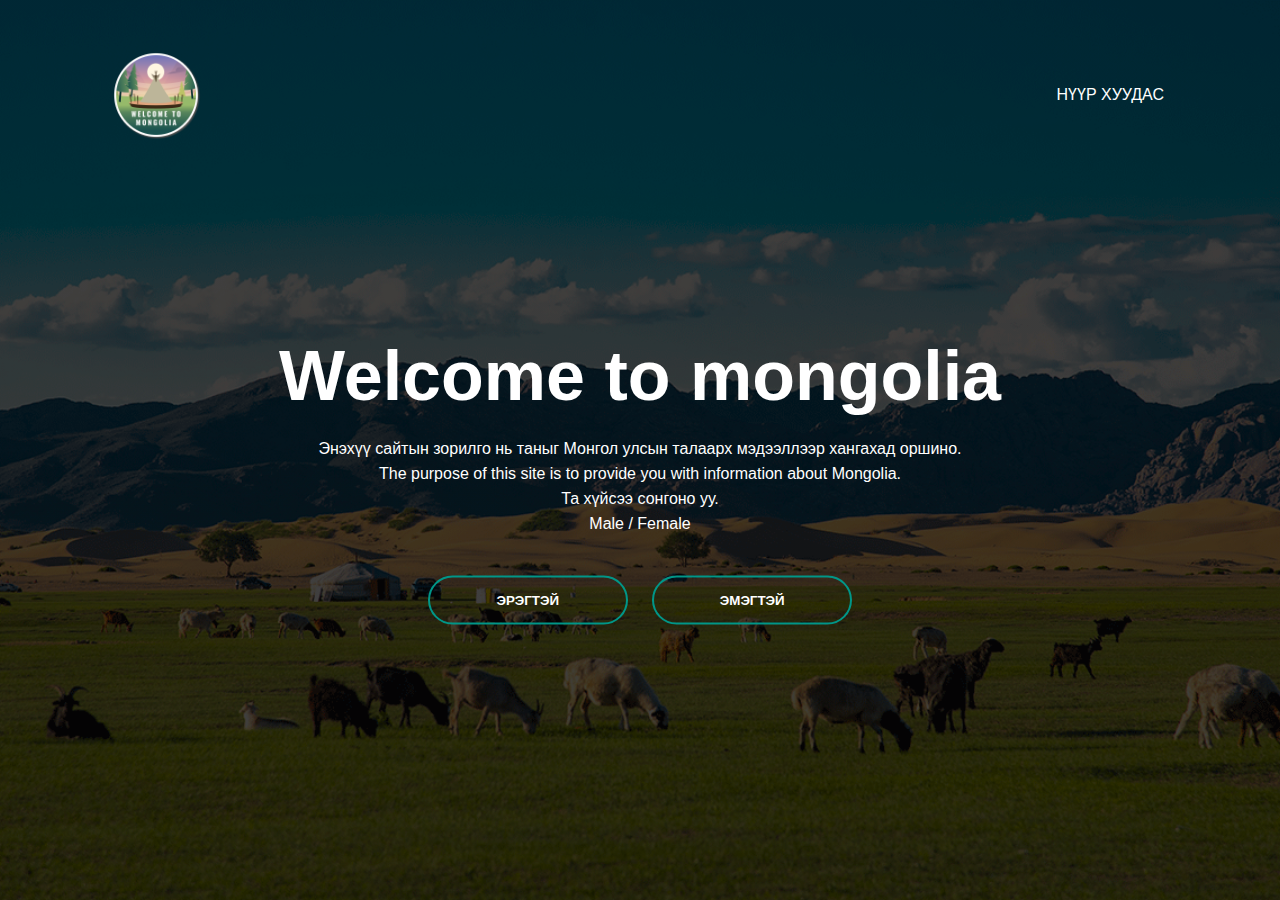
==== index.html @ 66813403 "Add files via upload" ====
<html>
    <head>
        <title>Welcome to mongolia</title>
        <link rel="stylesheet" href="style.css">
        <link rel="icon" href="logo.png">
    </head>
    <body>
        <div class="banner">
            <div class="navbar">
                <img src="logo.png" class="logo">
                <ul>
                    <li><a href="#">Нүүр хуудас</a></li>
                </ul>
            </div>

            <div class="content">
                <h1>Welcome to mongolia</h1>
                <p>Энэхүү сайтын зорилго нь таныг Монгол улсын талаарх мэдээллээр хангахад оршино.<br>The purpose of this site is to provide you with information about Mongolia.
                <br>Та хүйсээ сонгоно уу.
                <br>Male / Female
                </p>
            <div>
                <button type="button"><span></span>ЭРЭГТЭЙ</button>
                <button type="button"><span></span>ЭМЭГТЭЙ</button>
            </div>
            </div>


        </div>
    </body>
</html>
---- style.css ----
*{
    margin: 0;
    padding: 0;
    font-family: sans-serif;
}
.banner{
    width: 100%;
    height: 100vh;
    background-image: linear-gradient(rgba(0,0,0,0.75),rgba(0,0,0,0.75)),url(background.png);
    background-size: cover;
    background-position: center;
}
.navbar{
    width: 85%;
    margin: auto;
    padding: 35px 0;
    display: flex;
    align-items: center;
    justify-content: space-between;
}
.logo{
    width: 120px;
    cursor: pointer;
}
.navbar ul li{
    list-style: none;
    display: inline-block;
    margin: 0 20px;
    position: relative;
}
.navbar ul li a{
    text-decoration: none;
    color: #fff;
    text-transform: uppercase;
}
.navbar ul li::after{
    content: '';
    height: 3px;
    width: 0;
    background: #009688;
    position: absolute;
    left: 0;
    bottom: -10px;
    transition: 0.5s;
}
.navbar ul li:hover::after{
    width: 100%;
}
.content{
    width: 100%;
    position: absolute;
    top: 50%;
    transform: translateY(-50%);
    text-align: center;
    color: #fff;
}
.content h1{
    font-size: 70px;
    margin-top: 80px;
}
.content p{
    margin: 20px auto;
    font-weight: 100;
    line-height: 25px;
}
button{
    width: 200px;
    padding: 15px 0;
    text-align: center;
    margin: 20px 10px;
    border-radius: 25px;
    font-weight: bold;
    border: 2px solid #009688;
    background: transparent;
    color: #fff;
    cursor: pointer;
    position: relative;
    overflow: hidden;
}
span{
    background: #009688;
    height: 100%;
    width: 0;
    border-radius: 25px;
    position: absolute;
    left: 0;
    bottom: 0;
    z-index: -1;
    transition: 0.5s;
}
button:hover span{
    width: 100%;
}
button:hover{
    border: none;
}
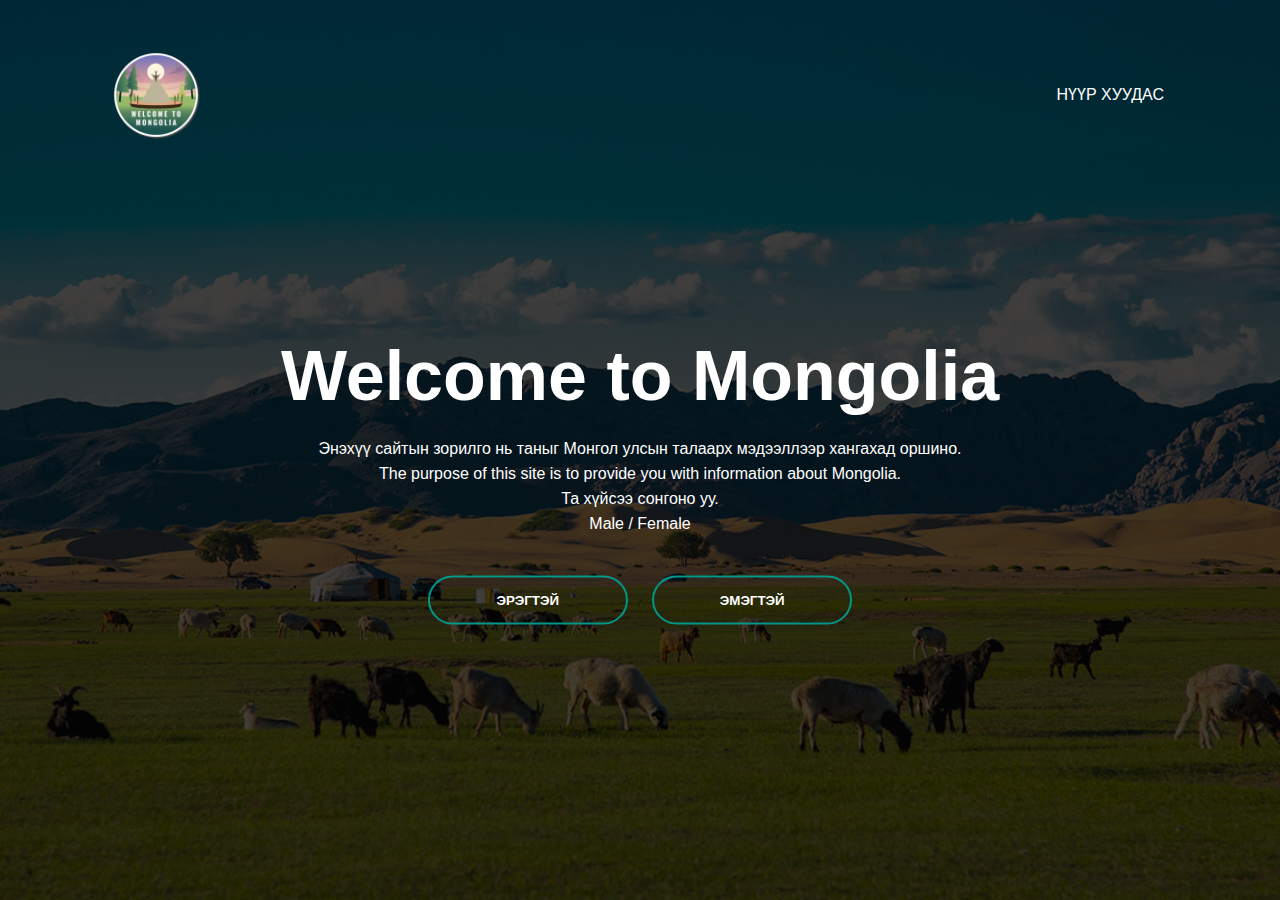
==== commit 554f99b4: "Update index.html" ====
--- a/index.html
+++ b/index.html
@@ -14,7 +14,7 @@
             </div>
 
             <div class="content">
-                <h1>Welcome to mongolia</h1>
+                <h1>Welcome to Mongolia</h1>
                 <p>Энэхүү сайтын зорилго нь таныг Монгол улсын талаарх мэдээллээр хангахад оршино.<br>The purpose of this site is to provide you with information about Mongolia.
                 <br>Та хүйсээ сонгоно уу.
                 <br>Male / Female
@@ -28,4 +28,4 @@
 
         </div>
     </body>
-</html>+</html>
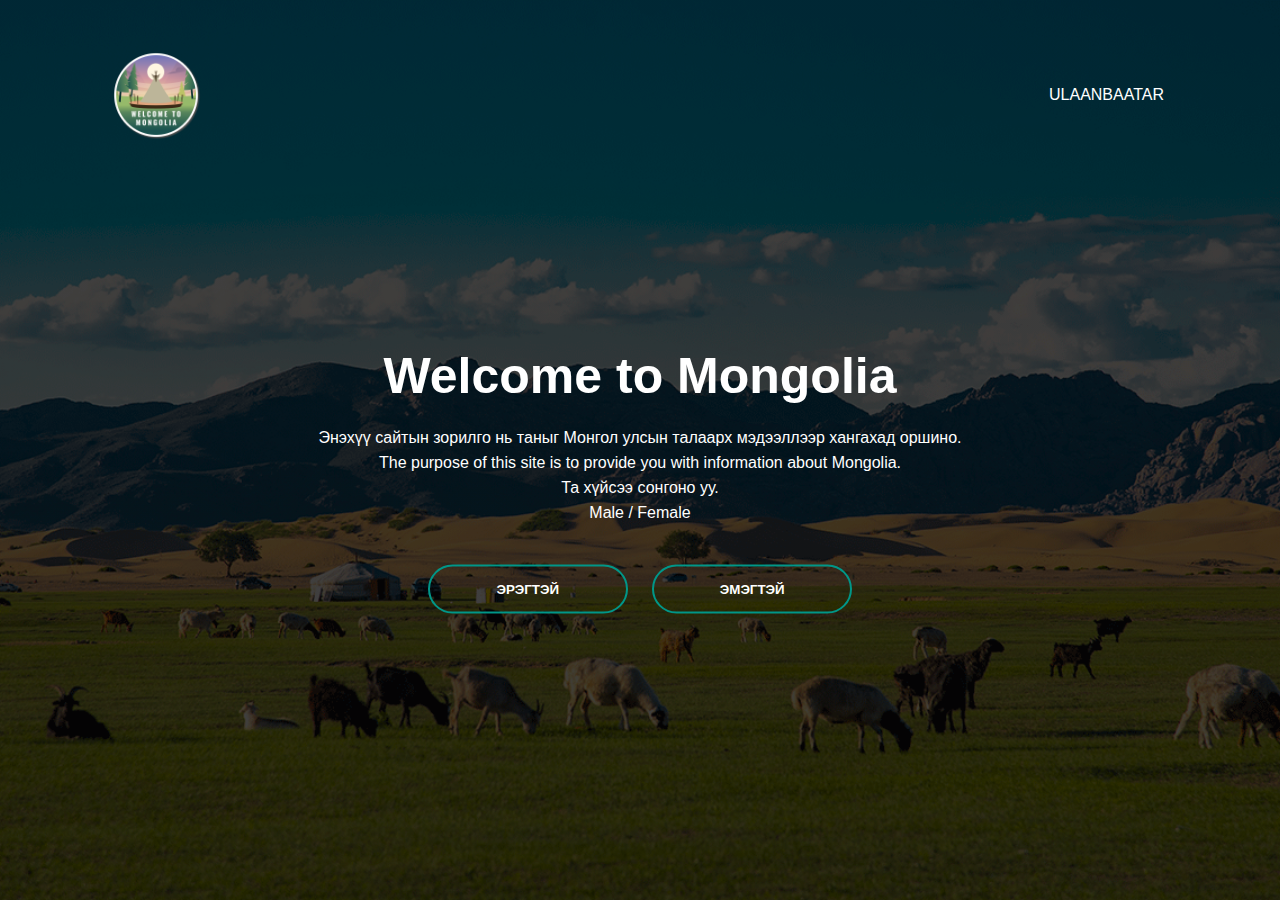
==== commit 4f2161e4: "Add files via upload" ====
--- a/index.html
+++ b/index.html
@@ -1,5 +1,8 @@
 <html>
     <head>
+        <meta charset="UTF-8" />
+        <meta http-equiv="X-UA-Compatible" content="IE=edge" />
+        <meta name="viewport" content="with=device-width, initial-scale=1.0">
         <title>Welcome to mongolia</title>
         <link rel="stylesheet" href="style.css">
         <link rel="icon" href="logo.png">
@@ -9,7 +12,7 @@
             <div class="navbar">
                 <img src="logo.png" class="logo">
                 <ul>
-                    <li><a href="#">Нүүр хуудас</a></li>
+                    <li><a href="basic.html">Ulaanbaatar</a></li>
                 </ul>
             </div>
 
@@ -28,4 +31,4 @@
 
         </div>
     </body>
-</html>
+</html>--- a/style.css
+++ b/style.css
@@ -55,7 +55,7 @@
     color: #fff;
 }
 .content h1{
-    font-size: 70px;
+    font-size: 50px;
     margin-top: 80px;
 }
 .content p{
@@ -93,4 +93,4 @@
 }
 button:hover{
     border: none;
-}+}
